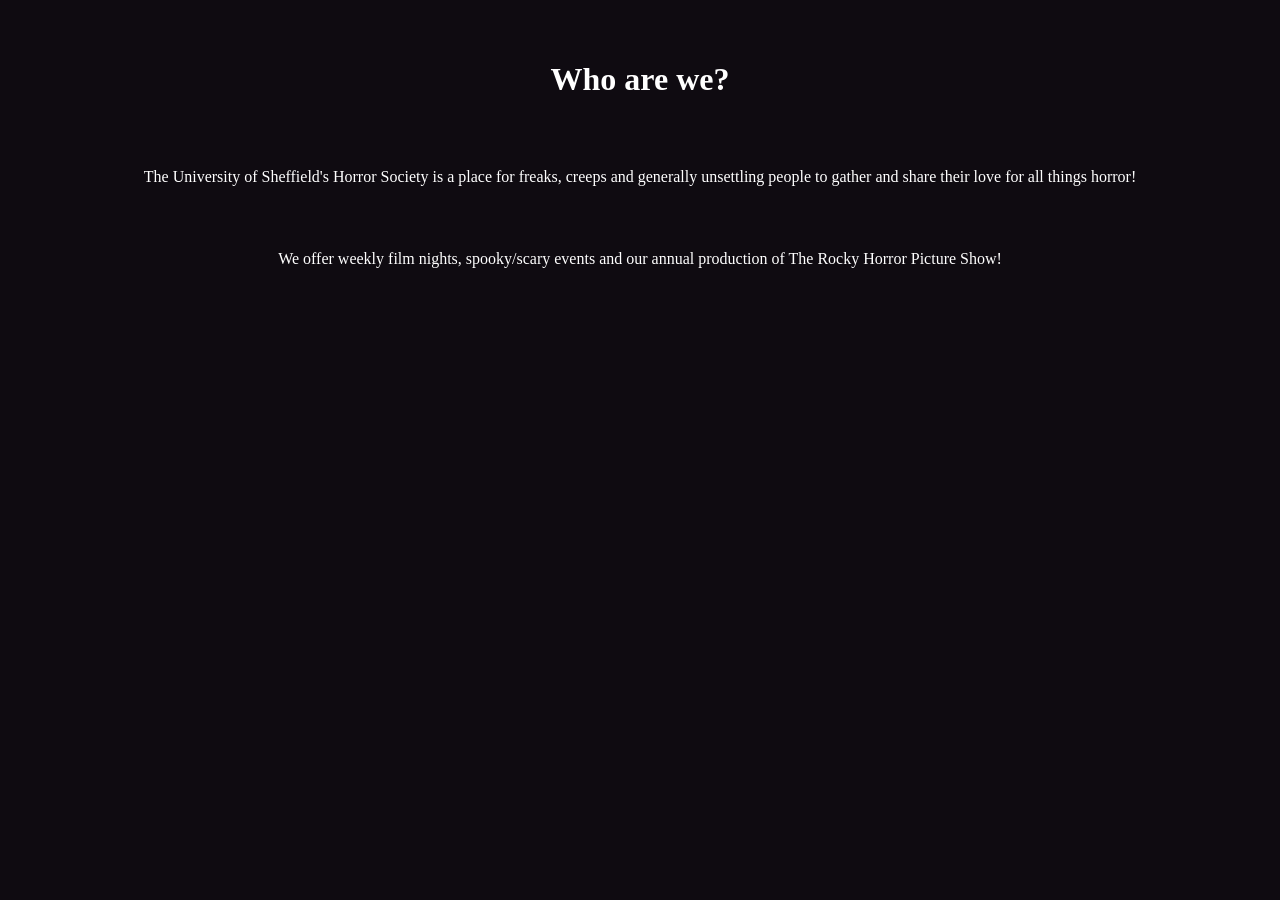
==== about.html @ 9de2307f "Basic page structures" ====
<!DOCTYPE html>
<html lang="en">
<head>
    <meta charset="UTF-8">
    <meta name="viewport" content="width=device-width, initial-scale=1.0">
    <title>About Us</title>
    <link rel="stylesheet" href="styles/styles.css">
</head>
<body>
    <main class="about-content">
        <h1>Who are we?</h1>
        <p>The University of Sheffield's Horror Society is a place for freaks, creeps and generally unsettling people to gather and share their love for all things horror!</p>
        <p>We offer weekly film nights, spooky/scary events and our annual production of The Rocky Horror Picture Show!</p>
    </main>
</body>
---- styles/styles.css ----
* {
    box-sizing: border-box;
}

html {
    background-color: #0f0b11;
}

.calendar-content {
    color: white;
}

.rental-content {
    color: white;
    display: flex;
    flex-direction: column;
    align-items: center;
    gap: 2rem;
}

.rental-policy {
    background-color: #cb2233;
    padding: 1rem;
    border-radius: 5px;
}

.rental-list {
    background-color: #cb2233;
    padding: 1rem;
    border-radius: 5px;
}

.index-content {
    color: white;
    display: flex;
    flex-direction: column;
    align-items: center;
    gap: 2rem;
    font-family: 'Courier New', Courier, monospace;
}

.nav-buttons {
    list-style-type: none;
    padding: 0;
    margin: 0;
}

.nav-buttons a{
    text-align: center;
    display: block;
    margin: 0.5rem 0;
    padding: 0.5rem;
    text-decoration: none;
    border: 1px solid white;
    border-radius: 5px;
    color: white;
    background-color: #cb2233;
}

.nav-buttons a:hover {
    background-color: white;
    color: black;
}

.logo {
    display: block;
    margin: 0 auto;
}

.month {
    text-align: center;
    margin-top: 2rem;
    background-color: #cb2233;
    padding: 0.5rem;
    border: 1px solid white;
}

.dow {
  margin: 0;
  padding: 10px 0;
  background-color: #666;
}

.dow li {
  display: inline-block;
  width: 13%;
  color: white;
  text-align: center;
}

.about-content {
    color: white;
    display: flex;
    flex-direction: column;
    align-items: center;
    gap: 2rem;
    padding: 2rem;
}

.blog-content {
    color: white;
    text-align: center;
}

.blog-list {
    display: flex;
    flex-direction: column;
    gap: 2rem;
}

.blog-post {
    background-color: #cb2233;
    padding: 1rem;
    border-radius: 5px;
    text-align: center;
    font-size: 1rem;
    padding: 1rem;
}
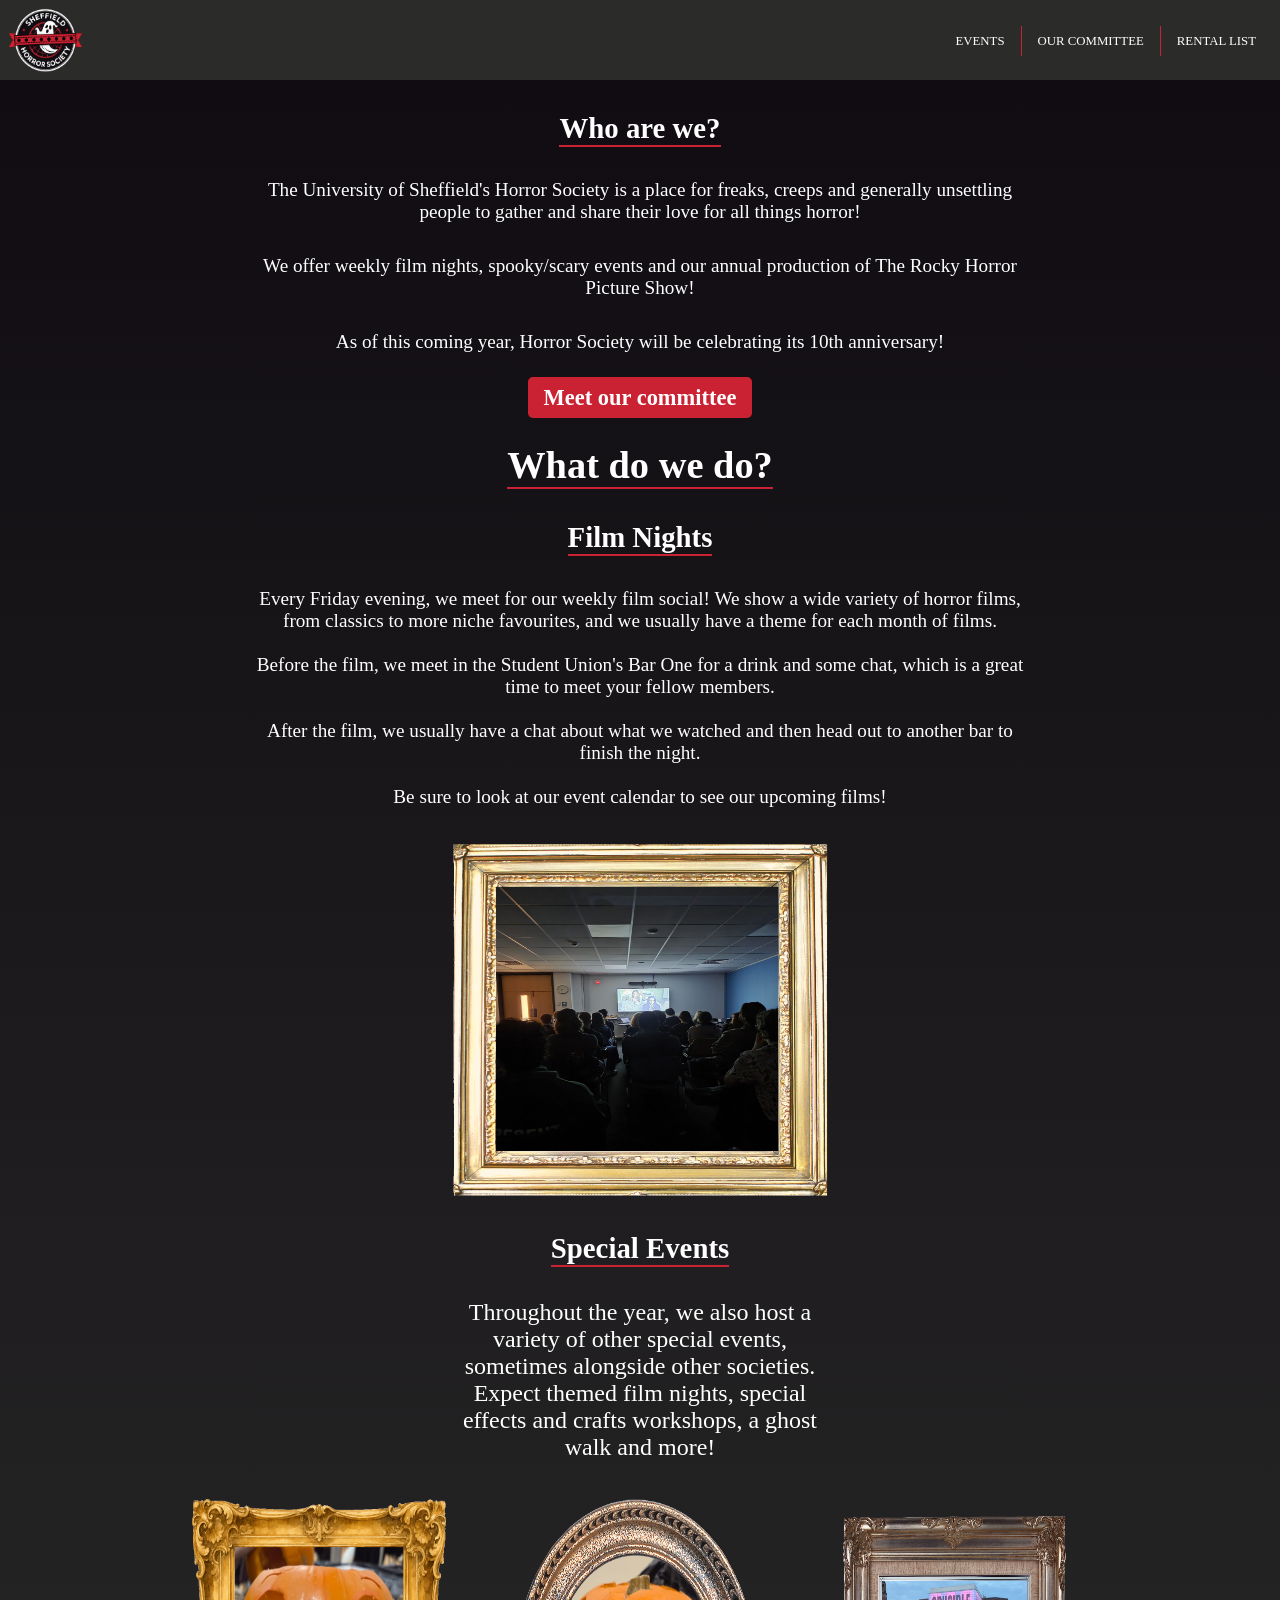
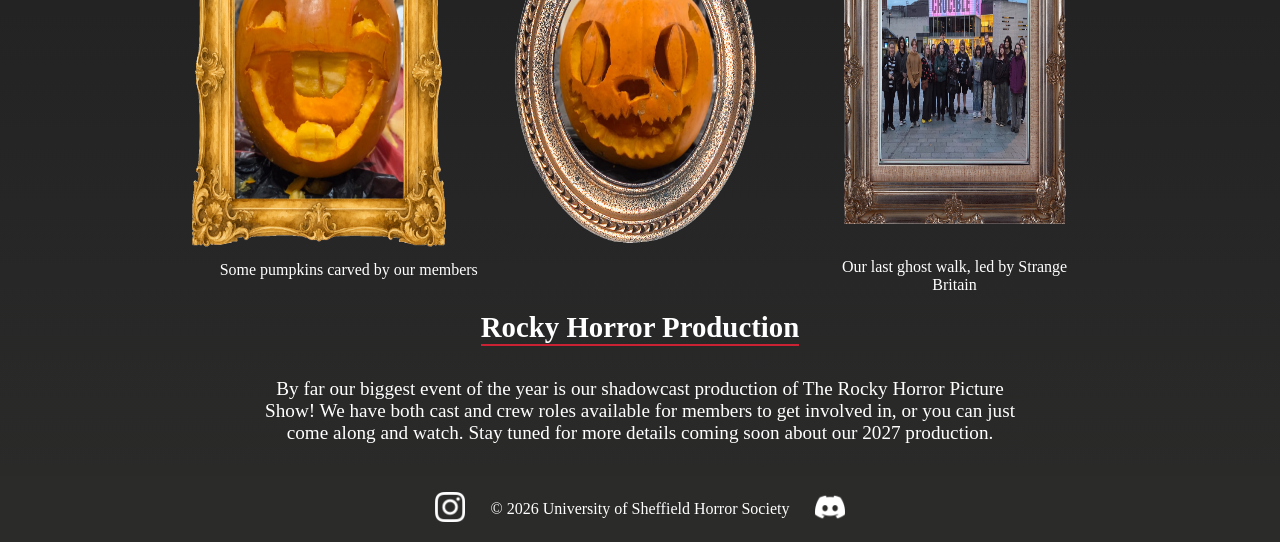
==== commit 67eca4bc: "First finished version" ====
--- a/about.html
+++ b/about.html
@@ -7,9 +7,78 @@
     <link rel="stylesheet" href="styles/styles.css">
 </head>
 <body>
+    <div class="navbar">
+        <a href="index.html">
+            <img class="navbar-logo" src="styles/logo.png" alt="Logo" class="logo">
+        </a>
+        <ul class="topnav-buttons">
+            <li><a href="calendar.html">EVENTS</a></li>
+            <li><a href="committee.html">OUR COMMITTEE</a></li>
+            <li><a href="rental.html">RENTAL LIST</a></li>
+        </ul>
+    </div>
     <main class="about-content">
-        <h1>Who are we?</h1>
-        <p>The University of Sheffield's Horror Society is a place for freaks, creeps and generally unsettling people to gather and share their love for all things horror!</p>
-        <p>We offer weekly film nights, spooky/scary events and our annual production of The Rocky Horror Picture Show!</p>
+        <article class="segment">
+            <h1>Who are we?</h1>
+            <p>The University of Sheffield's Horror Society is a place for freaks, creeps and generally unsettling people to gather and share their love for all things horror!</p>
+            <p>We offer weekly film nights, spooky/scary events and our annual production of The Rocky Horror Picture Show!</p>
+            <p>As of this coming year, Horror Society will be celebrating its 10th anniversary!</p>
+            <h3 class="committee-link"><a href="committee.html">Meet our committee</a></h3>
+        </article>
+        <h1>What do we do?</h1>
+        <h2>Film Nights</h2>
+        <article class="segment img-segment film-segment">
+            <p>
+                Every Friday evening, we meet for our weekly film social! We show a wide variety of horror films, from classics to more niche favourites,
+                and we usually have a theme for each month of films.
+                <br>
+                <br>
+                Before the film, we meet in the Student Union's Bar One for a drink and some chat,
+                which is a great time to meet your fellow members.
+                <br>
+                <br>
+                After the film, we usually have a chat about what we watched and then head out to another bar to finish the night.
+                <br>
+                <br>
+                Be sure to look at our event calendar to see our upcoming films!
+            </p>
+            <div class="single-img">
+                <img src="styles/filmframe.png">
+            </div>
+        </article>
+        <h2>Special Events</h2>
+        <article class="segment img-segment events-segment">
+            <p>
+                Throughout the year, we also host a variety of other special events, sometimes alongside other societies. Expect themed film nights,
+                special effects and crafts workshops, a ghost walk and more!
+            </p>
+            <div class="event-images">
+                <div class="img-grid">
+                    <div><img src="styles/pumpkinframe1.png"></div>
+                    <div><img src="styles/pumpkinframe2.png"></div>
+                    <figcaption class="pumpkin-caption">Some pumpkins carved by our members</figcaption>
+                </div>
+                <div class="single-img ghostwalk-img">
+                    <img src="styles/ghostwalkframe.png">
+                    <figcaption>Our last ghost walk, led by Strange Britain</figcaption>
+                </div>
+            </div>
+        </article>
+        <article class="segment">
+            <h2>Rocky Horror Production</h2>
+            <p>By far our biggest event of the year is our shadowcast production of The Rocky Horror Picture Show!
+                We have both cast and crew roles available for members to get involved in, or you can just come along and watch.
+                Stay tuned for more details coming soon about our 2027 production.
+            </p>
+        </article>
     </main>
+    <footer>
+        <a href="https://www.instagram.com/horrorsoc/">
+            <img src="styles/instagram.png" alt="Instagram" class="social-icon">
+        </a>
+        <p>&copy; 2026 University of Sheffield Horror Society</p>
+        <a href="https://discord.gg/EJqsHuTgBb">
+            <img src="styles/discord.png" alt="Discord" class="social-icon">
+        </a>
+    </footer>
 </body>
--- a/styles/styles.css
+++ b/styles/styles.css
@@ -1,13 +1,29 @@
 * {
     box-sizing: border-box;
+    margin: 0;
+    padding: 0;
+}
+
+html, body {
+    min-height: 100%;
+}
+
+body {
+    min-height: 100vh;
+    display: flex;
+    flex-direction: column;
 }
 
 html {
     background-color: #0f0b11;
+    background-image: linear-gradient(to bottom, #0f0b11, #2b2b2a)
 }
 
 .calendar-content {
     color: white;
+    width: 80vw;
+    height: 80vh;
+    margin: 1rem auto;
 }
 
 .rental-content {
@@ -35,14 +51,14 @@
     display: flex;
     flex-direction: column;
     align-items: center;
-    gap: 2rem;
+    gap: 3rem;
     font-family: 'Courier New', Courier, monospace;
 }
 
 .nav-buttons {
     list-style-type: none;
     padding: 0;
-    margin: 0;
+    margin-top: 2rem;
 }
 
 .nav-buttons a{
@@ -65,11 +81,17 @@
 .logo {
     display: block;
     margin: 0 auto;
+    margin-top: 8rem;
+    width: 70vw;
+    height: 30vh;
 }
 
 .month {
-    text-align: center;
-    margin-top: 2rem;
+    display: flex;
+    flex-direction: row;
+    justify-content: space-between;
+
+    text-align: center;
     background-color: #cb2233;
     padding: 0.5rem;
     border: 1px solid white;
@@ -79,6 +101,15 @@
   margin: 0;
   padding: 10px 0;
   background-color: #666;
+}
+
+.dow ul {
+  display: flex;
+  flex-direction: row;
+  list-style-type: none;
+  gap: 0;
+  margin: 0;
+  padding: 0;
 }
 
 .dow li {
@@ -86,6 +117,7 @@
   width: 13%;
   color: white;
   text-align: center;
+  margin: 0 5px;
 }
 
 .about-content {
@@ -115,4 +147,401 @@
     text-align: center;
     font-size: 1rem;
     padding: 1rem;
+}
+
+.days {
+    display: grid;
+    grid-template-columns: repeat(7, 1fr);
+}
+
+.day {
+    min-height: 100px;
+    border: 1px solid black;
+    background-color: white;
+    color: black;
+}
+
+.calendar-footer {
+    margin-top: 6rem;
+}
+
+.divider {
+    padding: 2rem;
+    margin: 2rem auto;
+    border: 1px solid white;
+}
+
+.event {
+    background-color: #cb2233;
+    color: white;
+    border: 1px solid white;
+}
+
+.empty {
+    border: 1px solid black;
+    background-color: grey;
+    color: white;
+}
+
+.film-strip {
+    position: fixed;
+    top: 0;
+    bottom: 0;
+    width: 60px;
+    z-index: 999;
+
+    background-color: #cb2233;
+
+    background-image:
+        /* Central holes */
+        radial-gradient(
+            circle,
+            #0f0b11 6px,
+            transparent 6px
+        ),
+
+        /* Left broken line */
+        repeating-linear-gradient(
+            to bottom,
+            #0f0b11 0px,
+            #0f0b11 3px,
+            transparent 3px,
+            transparent 9px
+        ),
+
+        /* Right broken line */
+        repeating-linear-gradient(
+            to bottom,
+            #0f0b11 0px,
+            #0f0b11 3px,
+            transparent 3px,
+            transparent 9px
+        );
+
+    background-size:
+        60px 30px,
+        2px 12px,
+        2px 12px;
+
+    background-position:
+        center 0,
+        9px 0,
+        49px 0;
+
+    background-repeat:
+        repeat-y,
+        repeat-y,
+        repeat-y;
+
+    animation: film-scroll 1.5s linear infinite;
+}
+
+.film-strip-left {
+    left: 0;
+}
+
+.film-strip-right {
+    right: 0;
+}
+
+@keyframes film-scroll {
+    from {
+        background-position:
+            center 0,
+            9px 0,
+            49px 0;
+    }
+
+    to {
+        background-position:
+            center 30px,
+            9px 30px,
+            49px 30px;
+    }
+}
+
+footer {
+    display: flex;
+    flex-direction: row;
+    align-items: center;
+    justify-content: center;
+    gap: 1rem;
+
+    position: relative;
+    z-index: 1000;
+    text-align: center;
+    padding: 1rem;
+    background-color: #2b2b2a;
+    color: white;
+    margin-top: auto;
+}
+
+.social-icon {
+    width: 30px;
+    height: 30px;
+    margin: 0 10px;
+}
+
+.segment {
+    display: flex;
+    flex-direction: column;
+    align-items: center;
+    justify-content: center;
+    gap: 2rem;
+}
+
+.segment p {
+    text-align: center;
+}
+
+.about-content h1, .about-content h2 {
+    border-bottom: 2px solid #cb2233;
+}
+
+.committee-link a{
+    background-color: #cb2233;
+    padding: 0.5rem 1rem;
+    border-radius: 5px;
+    text-decoration: none;
+    color: white;
+}
+
+.committee-link a:hover {
+    background-color: white;
+    color: black;
+}
+
+.navbar {
+    display: flex;
+    justify-content: space-between;
+    background-color: #2b2b2a;
+    z-index: 1000;
+    padding: 0.5rem;
+    position: sticky;
+    top: 0;
+    width: 100%;
+}
+
+.navbar-logo {
+    width: 75px;
+    height: auto;
+    display: block;
+}
+
+.homebar {
+    background-color: #2b2b2a;
+    z-index: 1000;
+    padding: 0.5rem;
+    height: 2em;
+}
+
+.topnav-buttons {
+    list-style-type: none;
+    display: flex;
+    flex-direction: row;
+    align-items: center;
+    
+    gap: 0;
+    margin: 0;
+    padding: 0;
+}
+
+.topnav-buttons a {
+    text-decoration: none;
+    font-size: 0.8rem;
+    color: white;
+    padding: 0.5rem 1rem;
+    border-right: 1px solid #cb2233;
+}
+
+.calendar-topnav a {
+    font-size: 0.8rem;
+}
+
+.topnav-buttons li:last-child a {
+    border-right: none;
+}
+
+.topnav-buttons a:hover {
+    background-color: white;
+    color: black;
+}
+
+.committee-content {
+    display: flex;
+    flex-direction: column;
+    align-items: center;
+    gap: 2rem;
+    padding: 2rem;
+}
+
+.committee-member {
+    text-align: center;
+    width: 70vw;
+    font-size: 1rem;
+    background-color: #cb2233;
+    color: white;
+    border-radius: 5px;
+    margin: 2rem;
+    padding: 1rem;
+}
+
+.committee-member img {
+    border: 2px solid black;
+    border-radius: 5px;
+    margin: 20px;
+    width: 50vw;
+    height: 30vh;
+}
+
+.role {
+    font-size: 1.2rem;
+    font-weight: bold;
+}
+
+.img-grid {
+    display: grid;
+    grid-template-columns: auto auto;
+    gap: 0;
+    width: 100%;
+}
+
+.img-grid div{
+    width: 40vw;
+    height: 20vh;
+}
+
+.img-grid img {
+    width: 100%;
+    height: 100%;
+}
+
+.single-img {
+    width: 80vw;
+    height: 40vh;
+}
+
+.single-img img {
+    width: 100%;
+    height: 100%;
+}
+
+.committee-member h3 {
+    font-family: 'League Spartan';
+}
+
+.committee-member div{
+    border: 1px solid white;
+    margin: 1rem 0;
+}
+
+.arrow-button {
+    width: 30px;
+    height: 30px;
+}
+
+.arrow-button img {
+    width: 100%;
+    height: 100%;
+}
+
+.committee-content h1 {
+    font-family: 'League Spartan';
+    font-size: 2rem;
+    color: white;
+    text-align: center;
+}
+
+.events-segment figcaption {
+        font-size: 1rem;
+        text-align: center;
+}
+
+.pumpkin-caption {
+    margin-top: 0.5rem;
+}
+
+@media (min-width: 768px) {
+    .logo {
+        width: 30vw;
+        height: 40vh;
+        margin-top: 2.5rem;
+    }
+
+    .nav-buttons {
+        margin-top: 1rem;
+    }
+
+    .about-content {
+        font-size: 1.2rem;
+    }
+
+    .img-segment {
+        display: flex;
+        flex-direction: row;
+        justify-content: space-between;
+        gap: 2rem;
+    }
+
+    .single-img {
+        width: 40vw;
+        height: 40vh;
+    }
+
+    .img-grid div{
+        width: 20vw;
+        height: 40vh;
+    }
+
+    .img-grid img{
+        width: 100%;
+        height: 100%;
+    }
+
+    .ghostwalk-img {
+        width: 30vw;
+        margin: 0 auto;
+    }
+
+    .film-segment {
+        flex-direction: column;
+    }
+
+    .film-segment .single-img {
+        width: 30vw;
+    }
+
+    .events-segment {
+        flex-direction: column;
+    }
+
+    .event-images {
+        display: flex;
+        flex-direction: row;
+        justify-content: space-evenly;
+    }
+
+    .img-grid {
+        gap: -1rem;
+    }
+
+    .segment p {
+        max-width: 60vw;
+    }
+
+    .events-segment p{
+        max-width: 30vw;
+        font-size: 1.5rem;
+    }
+
+    .committee-member {
+        width: 30vw;
+        font-size: 1.2rem;
+    }
+
+    .committee-member img {
+        width: 80%;
+        height: 40%;
+    }
+
 }
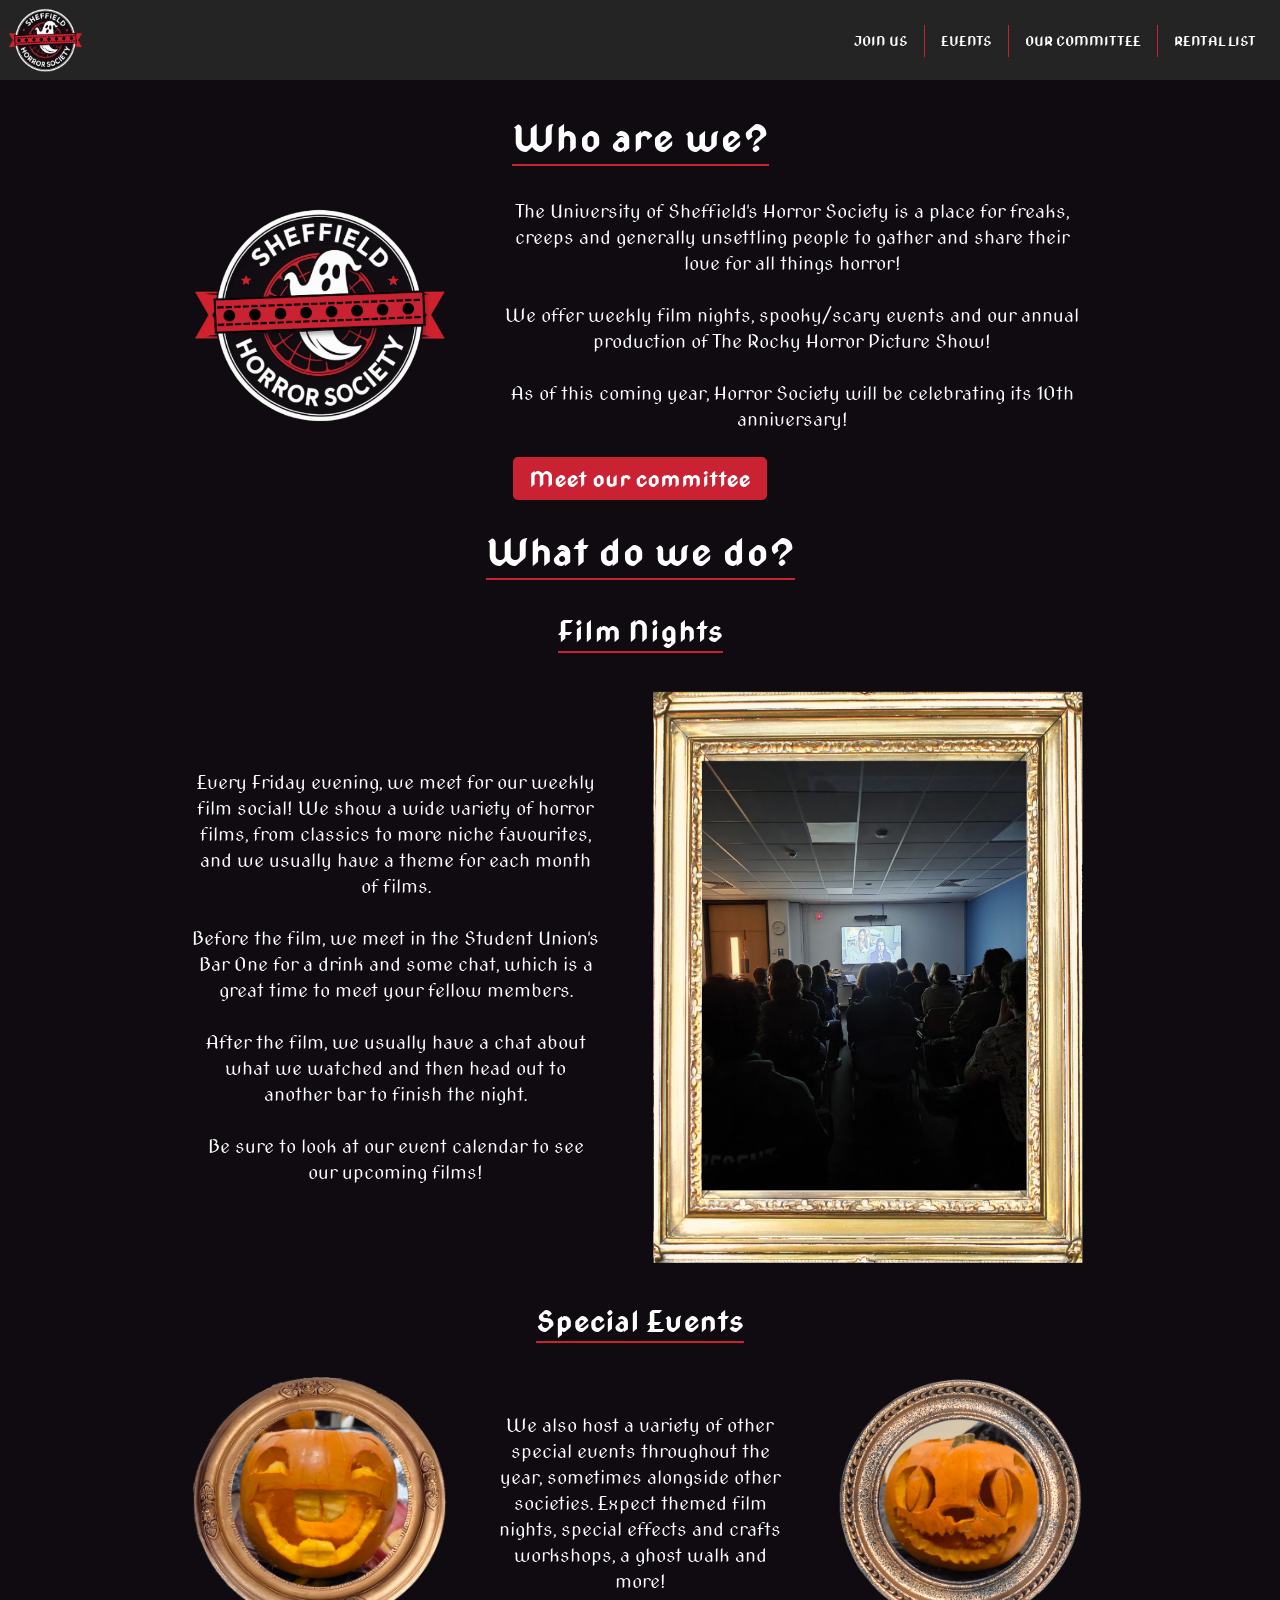
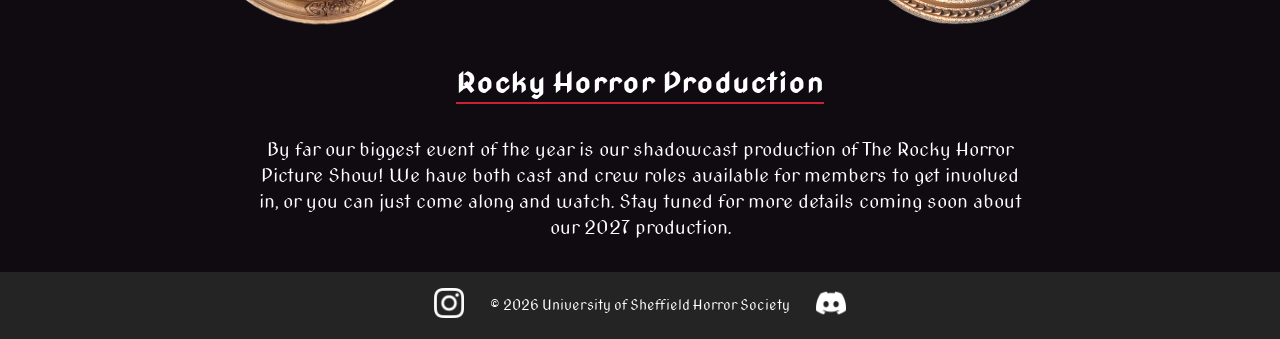
==== commit 9d2d0efc: "Finished version 1" ====
--- a/about.html
+++ b/about.html
@@ -12,60 +12,65 @@
             <img class="navbar-logo" src="styles/logo.png" alt="Logo" class="logo">
         </a>
         <ul class="topnav-buttons">
+            <li><a href="about.html">JOIN US</a></li>
             <li><a href="calendar.html">EVENTS</a></li>
             <li><a href="committee.html">OUR COMMITTEE</a></li>
             <li><a href="rental.html">RENTAL LIST</a></li>
         </ul>
     </div>
     <main class="about-content">
+        <h1>Who are we?</h1>
         <article class="segment">
-            <h1>Who are we?</h1>
-            <p>The University of Sheffield's Horror Society is a place for freaks, creeps and generally unsettling people to gather and share their love for all things horror!</p>
-            <p>We offer weekly film nights, spooky/scary events and our annual production of The Rocky Horror Picture Show!</p>
-            <p>As of this coming year, Horror Society will be celebrating its 10th anniversary!</p>
-            <h3 class="committee-link"><a href="committee.html">Meet our committee</a></h3>
+            <img src="styles/logo.png" alt="Logo" class="about-logo">
+            <div>
+                <p>The University of Sheffield's Horror Society is a place for freaks, creeps and generally unsettling people to gather and share their love for all things horror!</p>
+                <br>
+                <p>We offer weekly film nights, spooky/scary events and our annual production of The Rocky Horror Picture Show!</p>
+                <br>
+                <p>As of this coming year, Horror Society will be celebrating its 10th anniversary!</p>
+            </div>
         </article>
+        <h3 class="committee-link"><a href="committee.html">Meet our committee</a></h3>
         <h1>What do we do?</h1>
         <h2>Film Nights</h2>
-        <article class="segment img-segment film-segment">
-            <p>
-                Every Friday evening, we meet for our weekly film social! We show a wide variety of horror films, from classics to more niche favourites,
-                and we usually have a theme for each month of films.
-                <br>
-                <br>
-                Before the film, we meet in the Student Union's Bar One for a drink and some chat,
-                which is a great time to meet your fellow members.
-                <br>
-                <br>
-                After the film, we usually have a chat about what we watched and then head out to another bar to finish the night.
-                <br>
-                <br>
-                Be sure to look at our event calendar to see our upcoming films!
-            </p>
+        <article class="segment">
+            <div>
+                <p>
+                    Every Friday evening, we meet for our weekly film social! We show a wide variety of horror films, from classics to more niche favourites,
+                    and we usually have a theme for each month of films.
+                    <br>
+                    <br>
+                    Before the film, we meet in the Student Union's Bar One for a drink and some chat,
+                    which is a great time to meet your fellow members.
+                    <br>
+                    <br>
+                    After the film, we usually have a chat about what we watched and then head out to another bar to finish the night.
+                    <br>
+                    <br>
+                    Be sure to look at our event calendar to see our upcoming films!
+                </p>
+            </div>
             <div class="single-img">
                 <img src="styles/filmframe.png">
             </div>
         </article>
         <h2>Special Events</h2>
-        <article class="segment img-segment events-segment">
-            <p>
-                Throughout the year, we also host a variety of other special events, sometimes alongside other societies. Expect themed film nights,
-                special effects and crafts workshops, a ghost walk and more!
-            </p>
-            <div class="event-images">
-                <div class="img-grid">
-                    <div><img src="styles/pumpkinframe1.png"></div>
-                    <div><img src="styles/pumpkinframe2.png"></div>
-                    <figcaption class="pumpkin-caption">Some pumpkins carved by our members</figcaption>
-                </div>
-                <div class="single-img ghostwalk-img">
-                    <img src="styles/ghostwalkframe.png">
-                    <figcaption>Our last ghost walk, led by Strange Britain</figcaption>
-                </div>
+        <article class="segment">
+            <img src="styles/pumpkinframe1.png" class="desktop-image">
+            <div>
+                <p>
+                    We also host a variety of other special events throughout the year, sometimes alongside other societies. Expect themed film nights,
+                    special effects and crafts workshops, a ghost walk and more!
+                </p>
+            </div>
+            <img src="styles/pumpkinframe2.png" class="desktop-image">
+            <div class="mobile-images">
+                <img src="styles/pumpkinframe1.png">
+                <img src="styles/pumpkinframe2.png">
             </div>
         </article>
+        <h2>Rocky Horror Production</h2>
         <article class="segment">
-            <h2>Rocky Horror Production</h2>
             <p>By far our biggest event of the year is our shadowcast production of The Rocky Horror Picture Show!
                 We have both cast and crew roles available for members to get involved in, or you can just come along and watch.
                 Stay tuned for more details coming soon about our 2027 production.
--- a/styles/styles.css
+++ b/styles/styles.css
@@ -1,3 +1,18 @@
+@font-face {
+        font-family: gothic-body;
+        src: url(fonts/Gothica/Gothica-Book.ttf);
+}
+
+@font-face {
+    font-family: gothic-bold;
+    src: url(fonts/Gothica/Gothica-Bold.ttf);
+}
+
+@font-face {
+    font-family: constantine-bold;
+    src: url(fonts/Constantine/Constantine_Bold.ttf);
+}
+
 * {
     box-sizing: border-box;
     margin: 0;
@@ -16,13 +31,12 @@
 
 html {
     background-color: #0f0b11;
-    background-image: linear-gradient(to bottom, #0f0b11, #2b2b2a)
 }
 
 .calendar-content {
     color: white;
     width: 80vw;
-    height: 80vh;
+    min-height: 80vh;
     margin: 1rem auto;
 }
 
@@ -32,18 +46,19 @@
     flex-direction: column;
     align-items: center;
     gap: 2rem;
-}
-
-.rental-policy {
+    width: 80vw;
+    height: auto;
+    margin: auto;
+    font-family: 'gothic-bold';
+}
+
+.rental-content h1{
     background-color: #cb2233;
     padding: 1rem;
     border-radius: 5px;
-}
-
-.rental-list {
-    background-color: #cb2233;
-    padding: 1rem;
-    border-radius: 5px;
+    width: 100%;
+    height: 100%;
+    text-align: center;
 }
 
 .index-content {
@@ -52,7 +67,7 @@
     flex-direction: column;
     align-items: center;
     gap: 3rem;
-    font-family: 'Courier New', Courier, monospace;
+    font-family: 'gothic-bold';
 }
 
 .nav-buttons {
@@ -95,12 +110,15 @@
     background-color: #cb2233;
     padding: 0.5rem;
     border: 1px solid white;
+
+    font-family: 'constantine-bold';
 }
 
 .dow {
   margin: 0;
   padding: 10px 0;
   background-color: #666;
+  font-family: 'constantine-bold';
 }
 
 .dow ul {
@@ -158,11 +176,9 @@
     min-height: 100px;
     border: 1px solid black;
     background-color: white;
+    font-size: 1rem;
+    font-family: 'gothic-bold';
     color: black;
-}
-
-.calendar-footer {
-    margin-top: 6rem;
 }
 
 .divider {
@@ -174,13 +190,18 @@
 .event {
     background-color: #cb2233;
     color: white;
-    border: 1px solid white;
 }
 
 .empty {
     border: 1px solid black;
     background-color: grey;
     color: white;
+}
+
+.film-icon {
+    width: 100%;
+    margin: auto;
+    height: auto;
 }
 
 .film-strip {
@@ -271,9 +292,20 @@
     z-index: 1000;
     text-align: center;
     padding: 1rem;
-    background-color: #2b2b2a;
+    background-color: #242424;
     color: white;
     margin-top: auto;
+
+    font-family: 'gothic-body';
+}
+
+.calendar-body footer{
+    margin-top: 9rem;
+    position: block;
+}
+
+footer p {
+    font-size: 0.9rem;
 }
 
 .social-icon {
@@ -288,6 +320,7 @@
     align-items: center;
     justify-content: center;
     gap: 2rem;
+    font-family: 'gothic-body';
 }
 
 .segment p {
@@ -296,6 +329,7 @@
 
 .about-content h1, .about-content h2 {
     border-bottom: 2px solid #cb2233;
+    font-family: 'gothic-bold';
 }
 
 .committee-link a{
@@ -304,6 +338,7 @@
     border-radius: 5px;
     text-decoration: none;
     color: white;
+    font-family: 'gothic-bold';
 }
 
 .committee-link a:hover {
@@ -314,12 +349,13 @@
 .navbar {
     display: flex;
     justify-content: space-between;
-    background-color: #2b2b2a;
+    background-color: #242424;
     z-index: 1000;
     padding: 0.5rem;
     position: sticky;
     top: 0;
     width: 100%;
+    font-family: 'gothic-bold';
 }
 
 .navbar-logo {
@@ -329,7 +365,7 @@
 }
 
 .homebar {
-    background-color: #2b2b2a;
+    background-color: #242424;
     z-index: 1000;
     padding: 0.5rem;
     height: 2em;
@@ -348,14 +384,14 @@
 
 .topnav-buttons a {
     text-decoration: none;
-    font-size: 0.8rem;
+    font-size: 0.7rem;
     color: white;
     padding: 0.5rem 1rem;
     border-right: 1px solid #cb2233;
 }
 
 .calendar-topnav a {
-    font-size: 0.8rem;
+    font-size: 0.675rem;
 }
 
 .topnav-buttons li:last-child a {
@@ -394,9 +430,14 @@
     height: 30vh;
 }
 
+.bio {
+    font-family: 'gothic-body';
+}
+
 .role {
     font-size: 1.2rem;
     font-weight: bold;
+    font-family: 'constantine-bold';
 }
 
 .img-grid {
@@ -427,7 +468,7 @@
 }
 
 .committee-member h3 {
-    font-family: 'League Spartan';
+    font-family: 'constantine-bold';
 }
 
 .committee-member div{
@@ -446,7 +487,7 @@
 }
 
 .committee-content h1 {
-    font-family: 'League Spartan';
+    font-family: 'constantine-bold';
     font-size: 2rem;
     color: white;
     text-align: center;
@@ -458,12 +499,108 @@
 }
 
 .pumpkin-caption {
+    margin: 0 auto;
+}
+
+.dropdown-box {
+    position: relative;
+    display: block;
+}
+
+.event-icon {
+    margin: 0 auto;
+    display: block;
+}
+
+.event-info {
+    display: none;
+    position: absolute;
+    color: white;
+    background-color: #8C1823;
+    text-align: center;
+    padding: 0.5rem;
+    min-width: 40vw;
+    box-shadow: 0px 8px 16px 0px rgba(0,0,0,0.2);
+    z-index: 1100;
+    margin-bottom: 1rem;
+}
+
+.event-info h3 {
+    font-family: 'constantine-bold';
+    font-size: 1rem;
+    border-bottom: 2px solid white;
+    padding-bottom: 0.25rem;
+    margin-bottom: 0.25rem;
+}
+
+.event-description {
+    font-family: 'gothic-body';
+    font-size: 0.9rem;
+    padding: 0.5rem;
     margin-top: 0.5rem;
+    border-top: 2px solid white;
+    text-align: center;
+}
+
+.event-details {
+    font-family: 'gothic-bold';
+    font-size: 0.95rem;
+    padding: 0.2rem;
+    width: 100%;
+}
+
+.event-icon:hover ~ .event-info {display: block;}
+
+.event-info:hover {display: block;}
+
+.social-info {
+    border-bottom: 1px solid white;
+    padding-bottom: 0.5rem;
+    padding-top: 0rem;
+}
+
+.film-text {
+    padding-top: 0.5rem;
+    padding-bottom: 0;
+}
+
+.ticket-link {
+    display: inline-block;
+    text-decoration: none;
+    color: white;
+    background-color: black;
+    padding: 0.5rem 1rem;
+    margin: 0.25rem 0;
+    border-radius: 5px;
+    font-family: 'gothic-bold';
+}
+
+.ticket-link:hover {
+    background-color: white;
+    color: black;
+}
+
+.about-logo {
+    display: none;
+}
+
+.desktop-image {
+    display: none;
+}
+
+.mobile-images {
+    flex-direction: row;
+}
+
+.mobile-images img{
+    width: 40vw;
+    height: 25vh;
+    display: inline-block;
 }
 
 @media (min-width: 768px) {
     .logo {
-        width: 30vw;
+        width: 25vw;
         height: 40vh;
         margin-top: 2.5rem;
     }
@@ -474,6 +611,15 @@
 
     .about-content {
         font-size: 1.2rem;
+    }
+
+    .segment {
+        display: flex;
+        flex-direction: row;
+        justify-content: space-between;
+        max-width: 70vw;
+        font-size: 1.2rem;
+        gap: 3rem;
     }
 
     .img-segment {
@@ -484,8 +630,8 @@
     }
 
     .single-img {
-        width: 40vw;
-        height: 40vh;
+        width: 65vw;
+        height: 65vh;
     }
 
     .img-grid div{
@@ -516,9 +662,7 @@
     }
 
     .event-images {
-        display: flex;
-        flex-direction: row;
-        justify-content: space-evenly;
+        display: none;
     }
 
     .img-grid {
@@ -534,14 +678,58 @@
         font-size: 1.5rem;
     }
 
+    .committee-profiles {
+        display: flex;
+        flex-direction: row;
+        flex-wrap: wrap;
+        justify-content: space-evenly;
+        gap: 2rem;
+    }
+
     .committee-member {
         width: 30vw;
+        height: auto;
         font-size: 1.2rem;
+        margin: 0 auto;
     }
 
     .committee-member img {
-        width: 80%;
-        height: 40%;
+        width: 20vw;
+        height: 30vh;
+    }
+
+    .rental-content {
+        width: 30vw;
+        height: auto;
+    }
+
+    .event-info {
+        min-width: 20vw;
+    }
+
+    .about-logo {
+        display: block;
+        width: 20vw;
+        height: auto;
+    }
+
+    .desktop-image {
+        display: block;
+        width: 20vw;
+        height: auto;
+    }
+
+    .desktop-ghostwalk {
+        width: 70vw;
+        height: auto;
+    }
+
+    .mobile-images {
+        display: none;
+    }
+
+    .topnav-buttons a {
+        font-size: 0.8rem;
     }
 
 }
